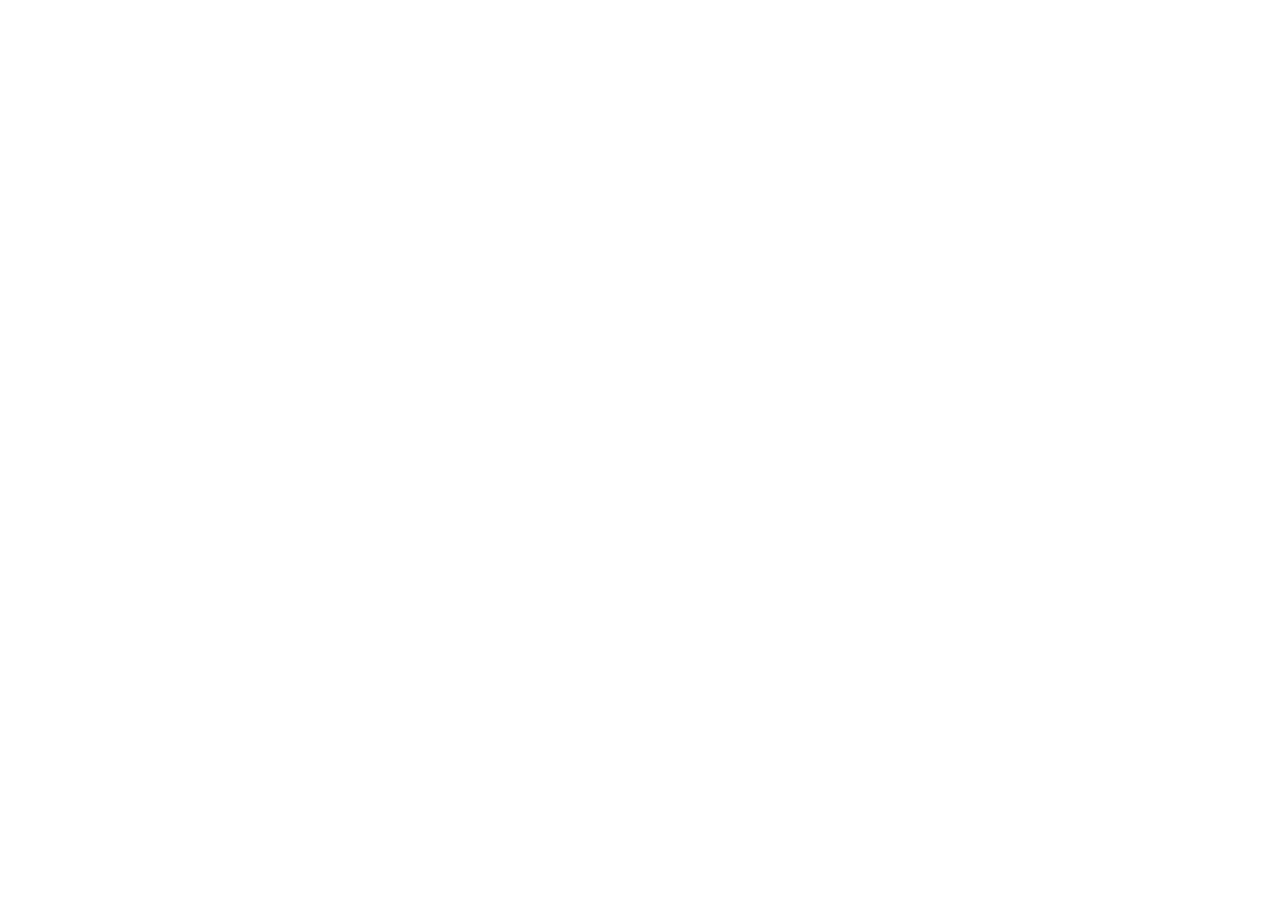
==== events.html @ 8d456e67 "аааааа" ====
<!doctype html>
<html lang="en">
  <head>
    <meta charset="UTF-8" />
    <meta name="viewport" content="width=device-width, initial-scale=1.0" />
    <link rel="stylesheets" href="stylesheets/style.css" />
    <title>EVENTS</title>
  </head>
  <body></body>
</html>
---- stylesheets/style.css ----
@import "reset.css";
@import "font.css";
@import "layout.css";
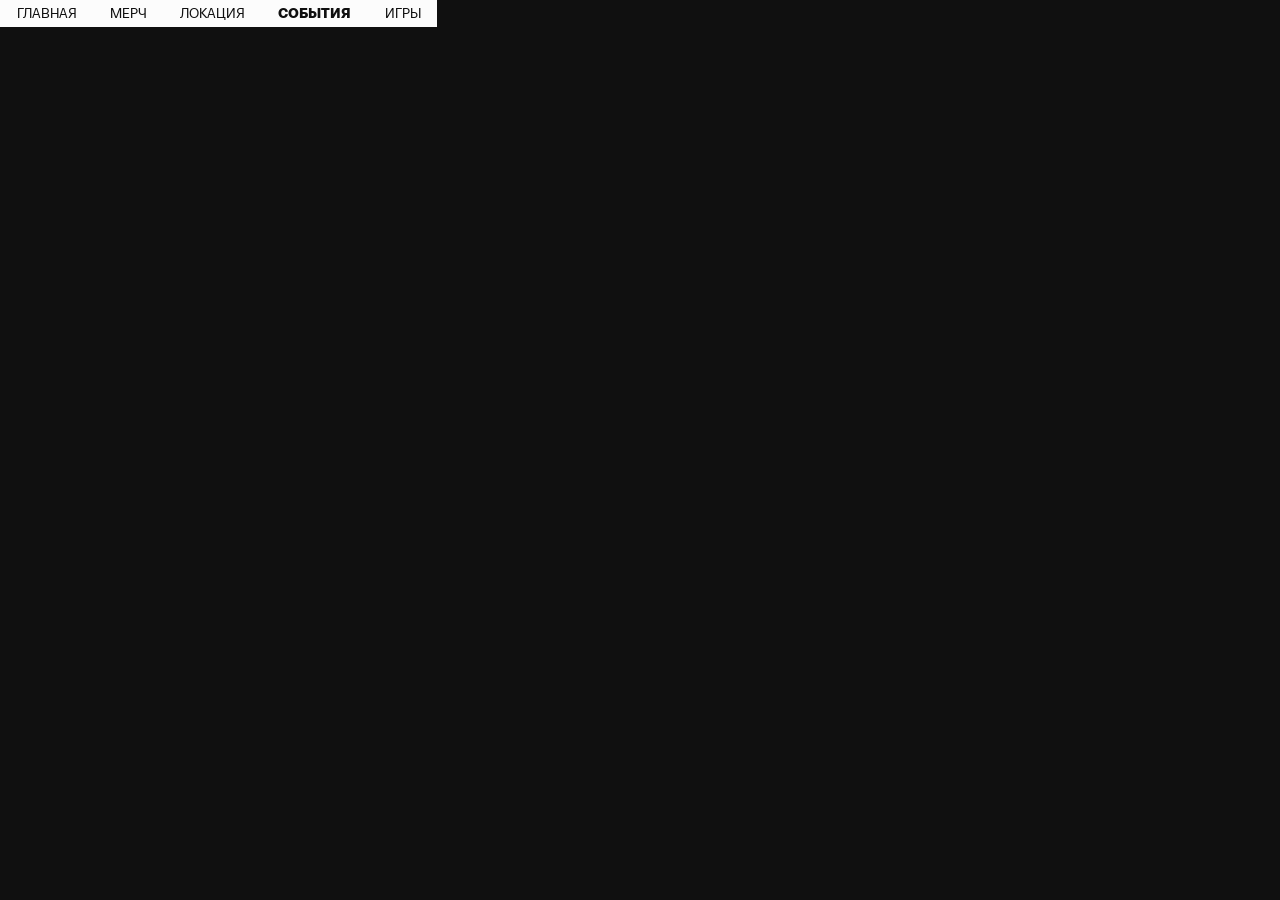
==== commit 99b7996a: "йоууууу" ====
--- a/events.html
+++ b/events.html
@@ -3,8 +3,17 @@
   <head>
     <meta charset="UTF-8" />
     <meta name="viewport" content="width=device-width, initial-scale=1.0" />
-    <link rel="stylesheets" href="stylesheets/style.css" />
+    <link rel="stylesheet" href="stylesheets/style.css" />
     <title>EVENTS</title>
   </head>
   <body></body>
+  <section class="mainItems">
+    <div class="sections">
+      <a class="section" href="index.html">ГЛАВНАЯ</a>
+      <a class="section" href="shop.html">МЕРЧ</a>
+      <a class="section" href="location.html">ЛОКАЦИЯ</a>
+      <a class="section" id="eventsBold" href="events.html">СОБЫТИЯ</a>
+      <a class="section" href="games.html">ИГРЫ</a>
+    </div>
+  </section>
 </html>
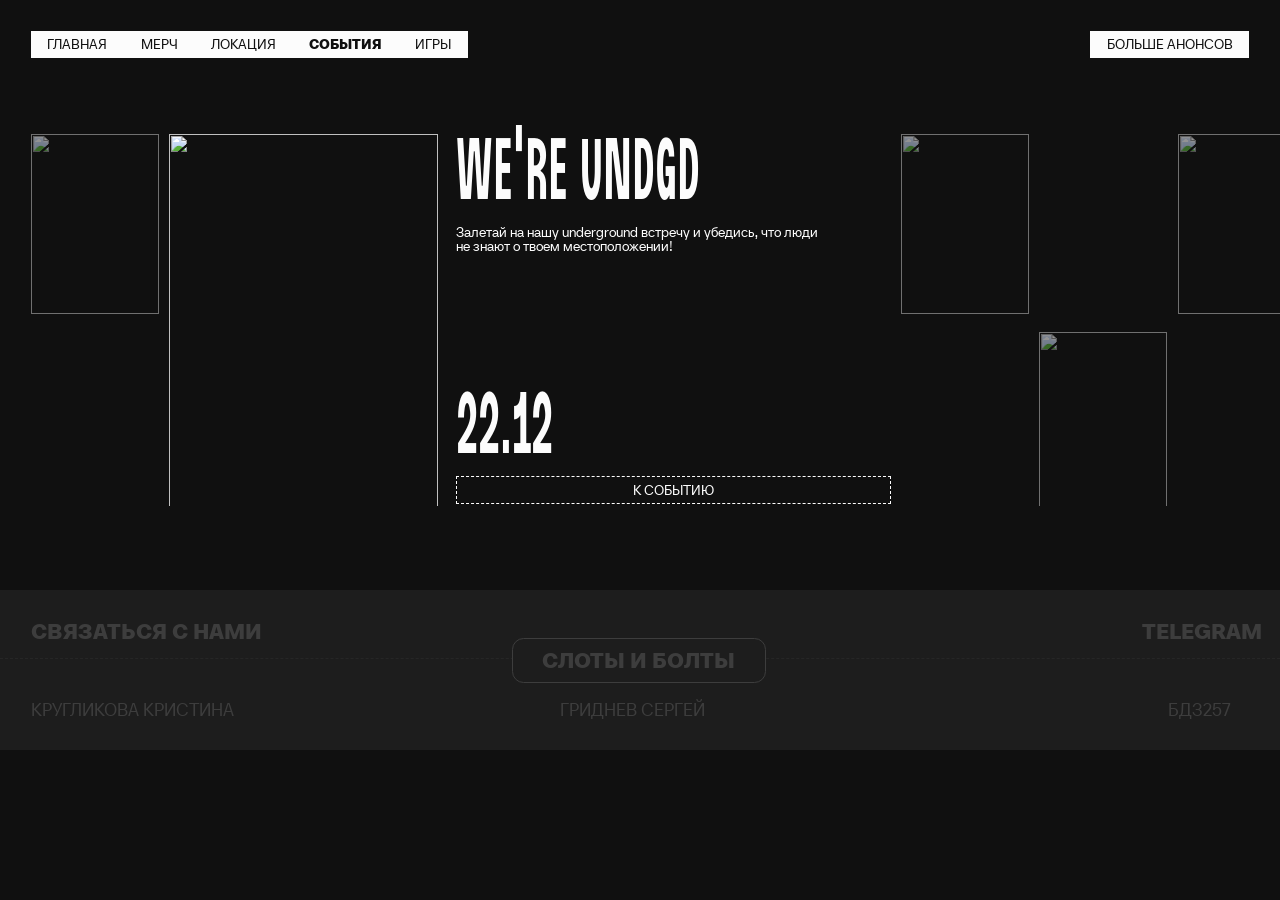
==== commit 3d6843b9: "урааааааа 1 страница done" ====
--- a/events.html
+++ b/events.html
@@ -4,16 +4,60 @@
     <meta charset="UTF-8" />
     <meta name="viewport" content="width=device-width, initial-scale=1.0" />
     <link rel="stylesheet" href="stylesheets/style.css" />
+    <script src="scripts/posters.js" defer></script>
     <title>EVENTS</title>
   </head>
-  <body></body>
-  <section class="mainItems">
-    <div class="sections">
-      <a class="section" href="index.html">ГЛАВНАЯ</a>
-      <a class="section" href="shop.html">МЕРЧ</a>
-      <a class="section" href="location.html">ЛОКАЦИЯ</a>
-      <a class="section" id="eventsBold" href="events.html">СОБЫТИЯ</a>
-      <a class="section" href="games.html">ИГРЫ</a>
-    </div>
-  </section>
+  <body>
+    <section class="mainMenu">
+      <div class="sections">
+        <a class="section" href="index.html">ГЛАВНАЯ</a>
+        <a class="section" href="shop.html">МЕРЧ</a>
+        <a class="section" href="location.html">ЛОКАЦИЯ</a>
+        <a class="section" id="eventsBold" href="events.html">СОБЫТИЯ</a>
+        <a class="section" href="games.html">ИГРЫ</a>
+      </div>
+      <a
+        class="mainButton"
+        href="https://deziiign.com/project/plakaty-dlya-kazino-dlya-robotov-90515924ce2546f4b36bb3a066a3fcc3"
+        >БОЛЬШЕ АНОНСОВ</a
+      >
+    </section>
+    <section class="postersMain">
+      <div class="posters">
+        <img class="poster" src="svg\poster1.png" alt="" />
+        <img class="posterBig" src="svg\poster2.png" alt="" />
+        <div class="posterInfo">
+          <p class="posterInfoTitle">WE'RE UNDGD</p>
+          <p class="posterInfoText">
+            Залетай на нашу undeground встречу и убедись, что люди <br />
+            не знают о твоем местоположении!
+          </p>
+          <p class="posterInfoDate">22.12</p>
+          <p class="posterInfoButton">К СОБЫТИЮ</p>
+        </div>
+        <img class="poster" src="svg\poster3.svg" alt="" />
+        <img class="poster" src="svg\poster4.png" alt="" />
+        <img class="poster" src="svg\poster5.svg" alt="" />
+        <img class="poster" src="svg\poster6.svg" alt="" />
+        <img class="poster" src="svg\poster7.svg" alt="" />
+        <img class="poster" src="svg\poster8.svg" alt="" />
+        <img class="poster" src="svg\poster9.svg" alt="" />
+        <img class="poster" src="svg\poster10.svg" alt="" />
+        <img class="poster" src="svg\poster11.svg" alt="" />
+      </div>
+    </section>
+    <section class="footer" id="footerEvents">
+      <div class="footerUpText">
+        <p class="footerBigText">СВЯЗАТЬСЯ С НАМИ</p>
+        <p class="footerBigText" id="footerTg">TELEGRAM</p>
+      </div>
+      <div id="footerLine"></div>
+      <p id="footerSlots">СЛОТЫ И БОЛТЫ</p>
+      <div class="footerDownText">
+        <p class="footerSmallText">КРУГЛИКОВА КРИСТИНА</p>
+        <p class="footerSmallText" id="footerMiddleDownText">ГРИДНЕВ СЕРГЕЙ</p>
+        <p class="footerSmallText" id="footerEndDownText">БДЗ257</p>
+      </div>
+    </section>
+  </body>
 </html>
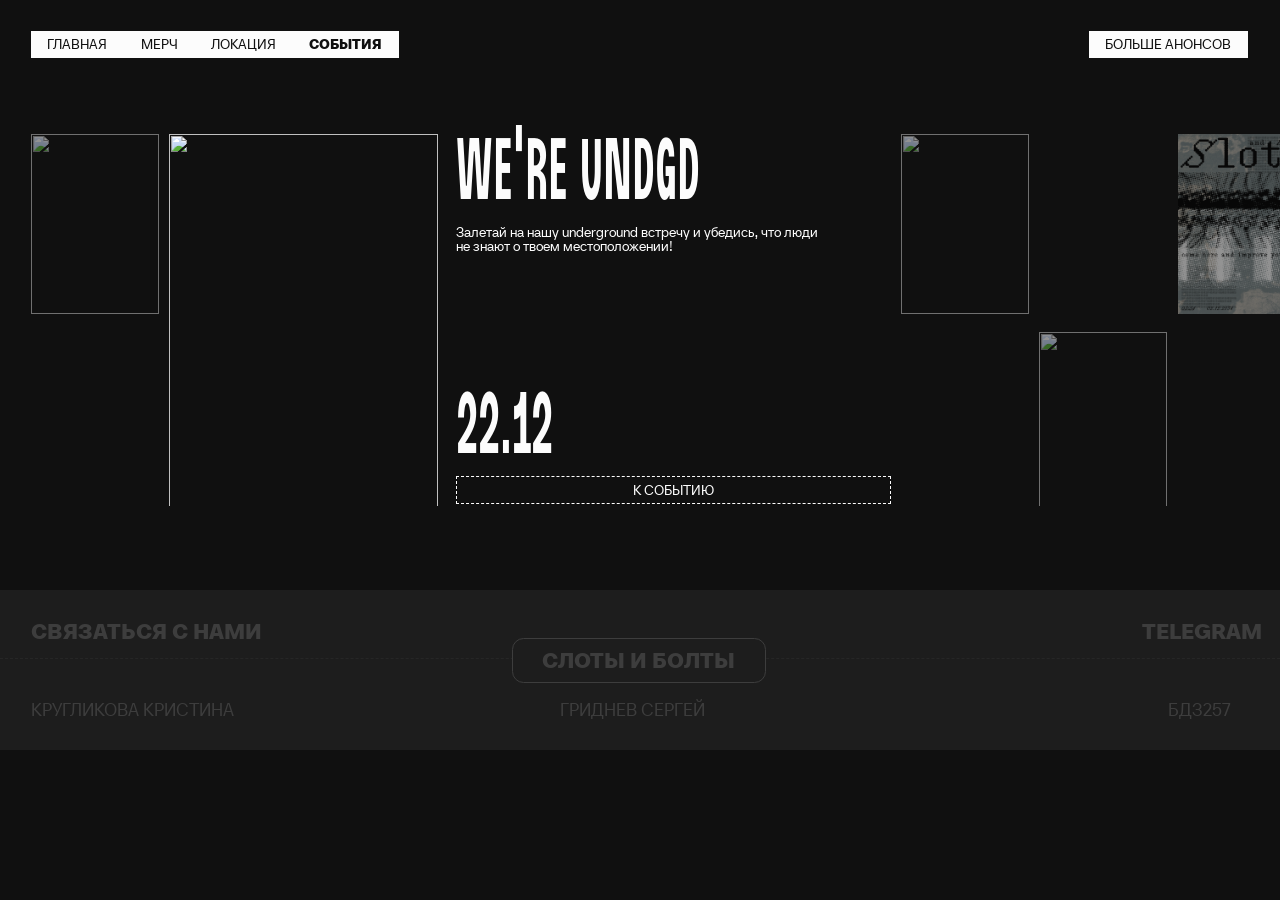
==== commit 1794c292: "ЙОУУУУУУУУУУУУУУ" ====
--- a/events.html
+++ b/events.html
@@ -14,10 +14,10 @@
         <a class="section" href="shop.html">МЕРЧ</a>
         <a class="section" href="location.html">ЛОКАЦИЯ</a>
         <a class="section" id="eventsBold" href="events.html">СОБЫТИЯ</a>
-        <a class="section" href="games.html">ИГРЫ</a>
       </div>
       <a
         class="mainButton"
+        id="mainButtonEvents"
         href="https://deziiign.com/project/plakaty-dlya-kazino-dlya-robotov-90515924ce2546f4b36bb3a066a3fcc3"
         >БОЛЬШЕ АНОНСОВ</a
       >
@@ -35,15 +35,15 @@
           <p class="posterInfoDate">22.12</p>
           <p class="posterInfoButton">К СОБЫТИЮ</p>
         </div>
-        <img class="poster" src="svg\poster3.svg" alt="" />
+        <img class="poster" src="svg\poster3.png" alt="" />
         <img class="poster" src="svg\poster4.png" alt="" />
-        <img class="poster" src="svg\poster5.svg" alt="" />
-        <img class="poster" src="svg\poster6.svg" alt="" />
-        <img class="poster" src="svg\poster7.svg" alt="" />
-        <img class="poster" src="svg\poster8.svg" alt="" />
-        <img class="poster" src="svg\poster9.svg" alt="" />
-        <img class="poster" src="svg\poster10.svg" alt="" />
-        <img class="poster" src="svg\poster11.svg" alt="" />
+        <img class="poster" src="svg\poster5.png" alt="" />
+        <img class="poster" src="svg\poster6.png" alt="" />
+        <img class="poster" src="svg\poster7.png" alt="" />
+        <img class="poster" src="svg\poster8.png" alt="" />
+        <img class="poster" src="svg\poster9.png" alt="" />
+        <img class="poster" src="svg\poster10.png" alt="" />
+        <img class="poster" src="svg\poster11.png" alt="" />
       </div>
     </section>
     <section class="footer" id="footerEvents">
